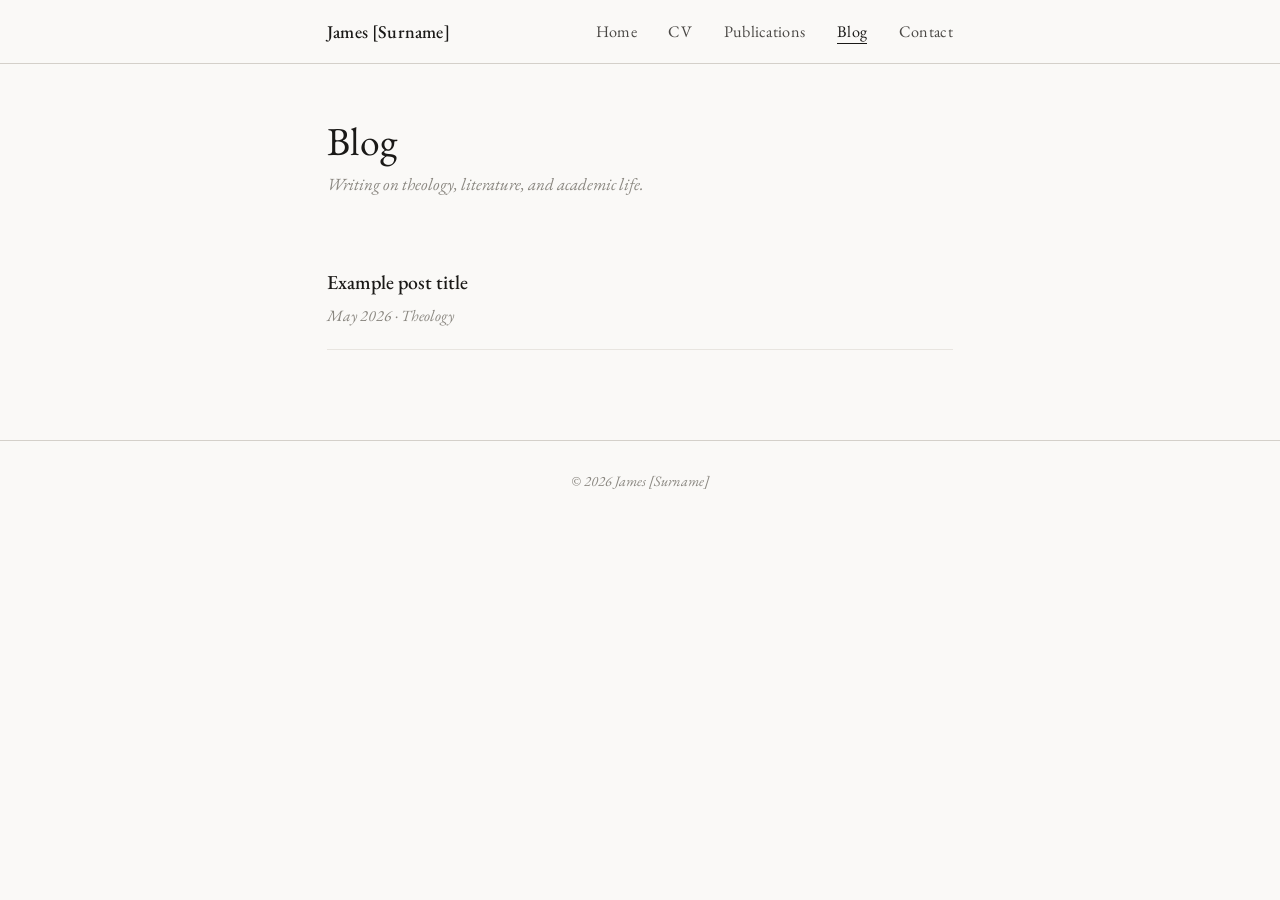
==== blog.html @ 6fadca32 "Initial Site" ====
<!DOCTYPE html>
<html lang="en">
<head>
  <meta charset="UTF-8">
  <meta name="viewport" content="width=device-width, initial-scale=1.0">
  <title>Blog — James [Surname]</title>
  <link rel="stylesheet" href="css/style.css">
</head>
<body>

<nav>
  <div class="nav-inner">
    <a class="nav-name" href="index.html">James [Surname]</a>
    <ul class="nav-links">
      <li><a href="index.html">Home</a></li>
      <li><a href="cv.html">CV</a></li>
      <li><a href="publications.html">Publications</a></li>
      <li><a href="blog.html" class="active">Blog</a></li>
      <li><a href="contact.html">Contact</a></li>
    </ul>
  </div>
</nav>

<main>
  <h1 style="margin-bottom: 0.25rem;">Blog</h1>
  <p style="font-family: var(--serif); font-style: italic; color: var(--ink-light); font-size: 0.95rem; margin-bottom: 2.5rem;">
    Writing on theology, literature, and academic life.
  </p>

  <div id="post-list">
    <p class="blog-empty">Loading posts&hellip;</p>
  </div>
</main>

<footer>
  &copy; <span id="year"></span> James [Surname]
</footer>

<script>
document.getElementById('year').textContent = new Date().getFullYear();

fetch('posts.json')
  .then(r => r.json())
  .then(posts => {
    const container = document.getElementById('post-list');
    if (!posts.length) {
      container.innerHTML = '<p class="blog-empty">No posts yet.</p>';
      return;
    }
    // Sort newest first
    posts.sort((a, b) => new Date(b.date) - new Date(a.date));
    container.innerHTML = posts.map(p => `
      <a class="blog-item" href="${p.file}">
        <div class="blog-item-title">${p.title}</div>
        <div class="blog-item-meta">${formatDate(p.date)}${p.category ? ' &middot; ' + p.category : ''}</div>
      </a>
    `).join('');
  })
  .catch(() => {
    document.getElementById('post-list').innerHTML =
      '<p class="blog-empty">No posts yet.</p>';
  });

function formatDate(str) {
  const d = new Date(str + 'T00:00:00');
  return d.toLocaleDateString('en-GB', { year: 'numeric', month: 'long' });
}
</script>

</body>
</html>
---- css/style.css ----
@import url('https://fonts.googleapis.com/css2?family=EB+Garamond:ital,wght@0,400;0,500;1,400;1,500&family=Crimson+Text:ital,wght@0,400;0,600;1,400&display=swap');

*, *::before, *::after { box-sizing: border-box; margin: 0; padding: 0; }

:root {
  --ink: #1a1917;
  --ink-mid: #4a4845;
  --ink-light: #8a8780;
  --ink-faint: #e8e5e0;
  --ink-rule: #d4d0ca;
  --page: #faf9f7;
  --accent: #2c4a6e;
  --accent-light: #e8eef5;
  --serif: 'EB Garamond', Georgia, serif;
  --serif-body: 'Crimson Text', Georgia, serif;
  --max: 680px;
  --nav-h: 64px;
}

html { font-size: 18px; }
body {
  font-family: var(--serif-body);
  font-size: 1rem;
  line-height: 1.75;
  color: var(--ink);
  background: var(--page);
  min-height: 100vh;
}

/* ── Navigation ── */
nav {
  position: sticky;
  top: 0;
  z-index: 100;
  background: var(--page);
  border-bottom: 1px solid var(--ink-rule);
  height: var(--nav-h);
  display: flex;
  align-items: center;
}

.nav-inner {
  width: 100%;
  max-width: var(--max);
  margin: 0 auto;
  padding: 0 1.5rem;
  display: flex;
  align-items: center;
  justify-content: space-between;
}

.nav-name {
  font-family: var(--serif);
  font-size: 1rem;
  font-weight: 500;
  color: var(--ink);
  text-decoration: none;
  letter-spacing: 0.01em;
}

.nav-links {
  display: flex;
  gap: 1.75rem;
  list-style: none;
}

.nav-links a {
  font-family: var(--serif);
  font-size: 0.9rem;
  color: var(--ink-mid);
  text-decoration: none;
  letter-spacing: 0.02em;
  transition: color 0.15s;
}

.nav-links a:hover,
.nav-links a.active {
  color: var(--ink);
}

.nav-links a.active {
  border-bottom: 1px solid var(--ink);
  padding-bottom: 1px;
}

/* ── Layout ── */
main {
  max-width: var(--max);
  margin: 0 auto;
  padding: 3rem 1.5rem 5rem;
}

/* ── Typography ── */
h1 {
  font-family: var(--serif);
  font-size: 2.2rem;
  font-weight: 400;
  line-height: 1.2;
  color: var(--ink);
  margin-bottom: 0.25rem;
}

h2 {
  font-family: var(--serif);
  font-size: 1.1rem;
  font-weight: 500;
  color: var(--ink);
  margin-bottom: 1.25rem;
}

h3 {
  font-family: var(--serif);
  font-size: 1rem;
  font-weight: 500;
  color: var(--ink);
  margin-bottom: 0.2rem;
}

p { margin-bottom: 1rem; }

a { color: var(--accent); text-decoration: none; }
a:hover { text-decoration: underline; }

/* ── Section label ── */
.label {
  font-family: var(--serif);
  font-size: 0.72rem;
  font-weight: 500;
  letter-spacing: 0.12em;
  text-transform: uppercase;
  color: var(--ink-light);
  margin-bottom: 1rem;
  display: block;
}

/* ── Rule ── */
.rule {
  border: none;
  border-top: 1px solid var(--ink-rule);
  margin: 2.5rem 0;
}

/* ── Hero (index) ── */
.hero {
  padding: 2.5rem 0 2rem;
  border-bottom: 1px solid var(--ink-rule);
  margin-bottom: 2.5rem;
}

.hero-role {
  font-family: var(--serif);
  font-size: 1rem;
  font-style: italic;
  color: var(--ink-mid);
  margin-bottom: 1.5rem;
}

.hero-bio {
  font-size: 1.05rem;
  color: var(--ink-mid);
  max-width: 560px;
}

/* ── CV ── */
.cv-section { margin-bottom: 2.5rem; }

.cv-entry {
  display: grid;
  grid-template-columns: 90px 1fr;
  gap: 0 1.5rem;
  padding: 0.6rem 0;
  border-bottom: 1px solid var(--ink-faint);
  font-size: 0.95rem;
}

.cv-entry:last-child { border-bottom: none; }

.cv-year {
  color: var(--ink-light);
  font-family: var(--serif);
  font-style: italic;
  padding-top: 0.05rem;
}

.cv-detail strong {
  font-family: var(--serif);
  font-weight: 600;
  font-size: 1rem;
  display: block;
  margin-bottom: 0.1rem;
}

.cv-detail .institution {
  color: var(--ink-mid);
}

.cv-download {
  display: inline-flex;
  align-items: center;
  gap: 0.5rem;
  font-family: var(--serif);
  font-size: 0.9rem;
  color: var(--accent);
  border: 1px solid var(--accent);
  padding: 0.45rem 1rem;
  border-radius: 2px;
  margin-top: 0.5rem;
  transition: background 0.15s, color 0.15s;
}

.cv-download:hover {
  background: var(--accent);
  color: var(--page);
  text-decoration: none;
}

/* ── Publications ── */
.pub-entry {
  padding: 1.25rem 0 1.25rem 1.25rem;
  border-left: 2px solid var(--ink-rule);
  margin-bottom: 0.5rem;
  transition: border-color 0.15s;
}

.pub-entry:hover { border-left-color: var(--accent); }

.pub-title {
  font-family: var(--serif);
  font-size: 1.05rem;
  font-weight: 500;
  color: var(--ink);
  margin-bottom: 0.2rem;
}

.pub-meta {
  font-family: var(--serif);
  font-style: italic;
  font-size: 0.9rem;
  color: var(--ink-light);
}

.pub-abstract {
  font-size: 0.9rem;
  color: var(--ink-mid);
  margin-top: 0.5rem;
  margin-bottom: 0;
}

/* ── Blog index ── */
.blog-item {
  display: block;
  padding: 1.1rem 0;
  border-bottom: 1px solid var(--ink-faint);
  text-decoration: none;
  transition: padding-left 0.2s;
}

.blog-item:hover { padding-left: 0.5rem; text-decoration: none; }

.blog-item-title {
  font-family: var(--serif);
  font-size: 1.1rem;
  font-weight: 500;
  color: var(--ink);
  margin-bottom: 0.15rem;
}

.blog-item-meta {
  font-family: var(--serif);
  font-style: italic;
  font-size: 0.875rem;
  color: var(--ink-light);
}

.blog-empty {
  font-family: var(--serif);
  font-style: italic;
  color: var(--ink-light);
  padding: 2rem 0;
}

/* ── Blog post ── */
.post-header {
  border-bottom: 1px solid var(--ink-rule);
  padding-bottom: 1.5rem;
  margin-bottom: 2rem;
}

.post-title {
  font-family: var(--serif);
  font-size: 2rem;
  font-weight: 400;
  line-height: 1.25;
  margin-bottom: 0.5rem;
}

.post-meta {
  font-family: var(--serif);
  font-style: italic;
  color: var(--ink-light);
  font-size: 0.9rem;
}

.post-body { font-size: 1.05rem; }

.post-body p { margin-bottom: 1.1rem; }

.post-body h2 {
  font-size: 1.3rem;
  margin-top: 2rem;
  margin-bottom: 0.75rem;
}

.post-body blockquote {
  border-left: 3px solid var(--ink-rule);
  padding-left: 1.25rem;
  color: var(--ink-mid);
  font-style: italic;
  margin: 1.5rem 0;
}

.back-link {
  display: inline-flex;
  align-items: center;
  gap: 0.4rem;
  font-family: var(--serif);
  font-size: 0.875rem;
  color: var(--ink-light);
  margin-bottom: 2rem;
  text-decoration: none;
}

.back-link:hover { color: var(--ink); text-decoration: none; }

/* ── Footer ── */
footer {
  border-top: 1px solid var(--ink-rule);
  padding: 1.5rem;
  text-align: center;
  font-family: var(--serif);
  font-style: italic;
  font-size: 0.8rem;
  color: var(--ink-light);
}

/* ── Social list (contact page) ── */
.social-list {
  list-style: none;
  display: flex;
  flex-direction: column;
  gap: 0;
}

.social-item {
  border-bottom: 1px solid var(--ink-faint);
}

.social-item:first-child {
  border-top: 1px solid var(--ink-faint);
}

.social-link {
  display: flex;
  align-items: center;
  gap: 1rem;
  padding: 0.9rem 0;
  text-decoration: none;
  transition: padding-left 0.2s;
}

.social-link:hover {
  padding-left: 0.5rem;
  text-decoration: none;
}

.social-icon {
  display: flex;
  align-items: center;
  justify-content: center;
  width: 20px;
  height: 20px;
  color: var(--ink-light);
  flex-shrink: 0;
}

.social-icon svg {
  width: 18px;
  height: 18px;
}

.social-label {
  font-family: var(--serif);
  font-size: 1rem;
  font-weight: 500;
  color: var(--ink);
  min-width: 130px;
}

.social-handle {
  font-family: var(--serif);
  font-style: italic;
  font-size: 0.9rem;
  color: var(--ink-light);
}

/* ── Responsive ── */
@media (max-width: 560px) {
  html { font-size: 16px; }
  .nav-links { gap: 1rem; }
  .cv-entry { grid-template-columns: 70px 1fr; }
}
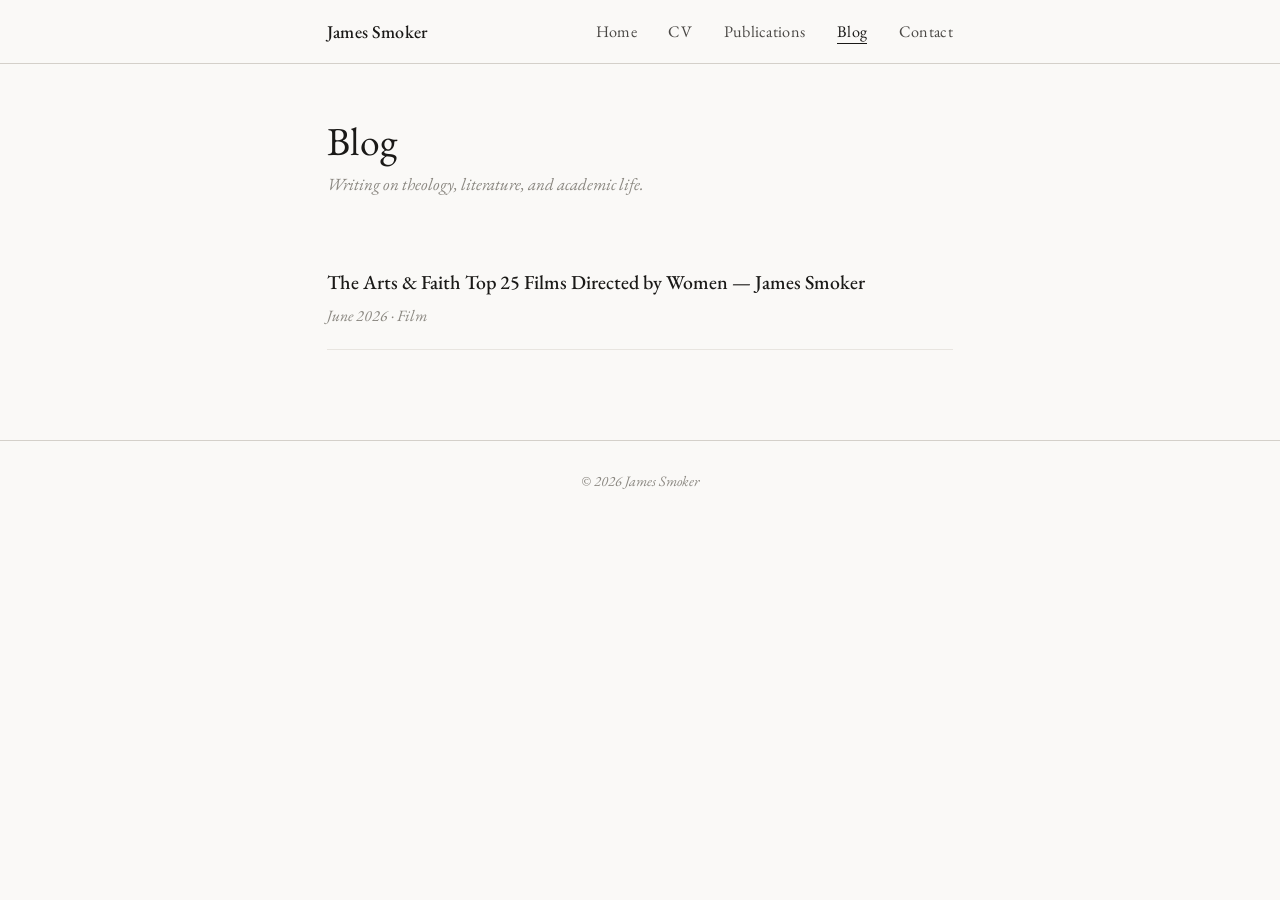
==== commit 2765ed62: "Add first blog post" ====
--- a/blog.html
+++ b/blog.html
@@ -3,14 +3,14 @@
 <head>
   <meta charset="UTF-8">
   <meta name="viewport" content="width=device-width, initial-scale=1.0">
-  <title>Blog — James [Surname]</title>
+  <title>Blog — James Smoker</title>
   <link rel="stylesheet" href="css/style.css">
 </head>
 <body>
 
 <nav>
   <div class="nav-inner">
-    <a class="nav-name" href="index.html">James [Surname]</a>
+    <a class="nav-name" href="index.html">James Smoker</a>
     <ul class="nav-links">
       <li><a href="index.html">Home</a></li>
       <li><a href="cv.html">CV</a></li>
@@ -33,7 +33,7 @@
 </main>
 
 <footer>
-  &copy; <span id="year"></span> James [Surname]
+  &copy; <span id="year"></span> James Smoker
 </footer>
 
 <script>
--- a/css/style.css
+++ b/css/style.css
@@ -155,10 +155,74 @@
   margin-bottom: 1.5rem;
 }
 
+.hero-top {
+  display: flex;
+  align-items: flex-start;
+  gap: 2.5rem;
+}
+
+.hero-text {
+  flex: 1;
+}
+
 .hero-bio {
   font-size: 1.05rem;
   color: var(--ink-mid);
   max-width: 560px;
+}
+
+.hero-top {
+  display: flex;
+  align-items: flex-start;
+  gap: 2.5rem;
+}
+
+.hero-text { flex: 1; }
+
+.hero-photo-wrap { flex-shrink: 0; }
+
+.hero-photo {
+  width: 140px;
+  height: 140px;
+  border-radius: 50%;
+  object-fit: cover;
+  object-position: center top;
+  border: 1px solid var(--ink-rule);
+  display: block;
+}
+
+@media (max-width: 480px) {
+  .hero-top {
+    flex-direction: column-reverse;
+    align-items: flex-start;
+    gap: 1.25rem;
+  }
+  .hero-photo { width: 100px; height: 100px; }
+}
+
+.hero-photo-wrap {
+  flex-shrink: 0;
+}
+
+.hero-photo {
+  width: 140px;
+  height: 140px;
+  object-fit: cover;
+  border-radius: 50%;
+  border: 1px solid var(--ink-rule);
+  display: block;
+}
+
+@media (max-width: 480px) {
+  .hero-top {
+    flex-direction: column-reverse;
+    align-items: center;
+    text-align: center;
+  }
+  .hero-photo {
+    width: 110px;
+    height: 110px;
+  }
 }
 
 /* ── CV ── */
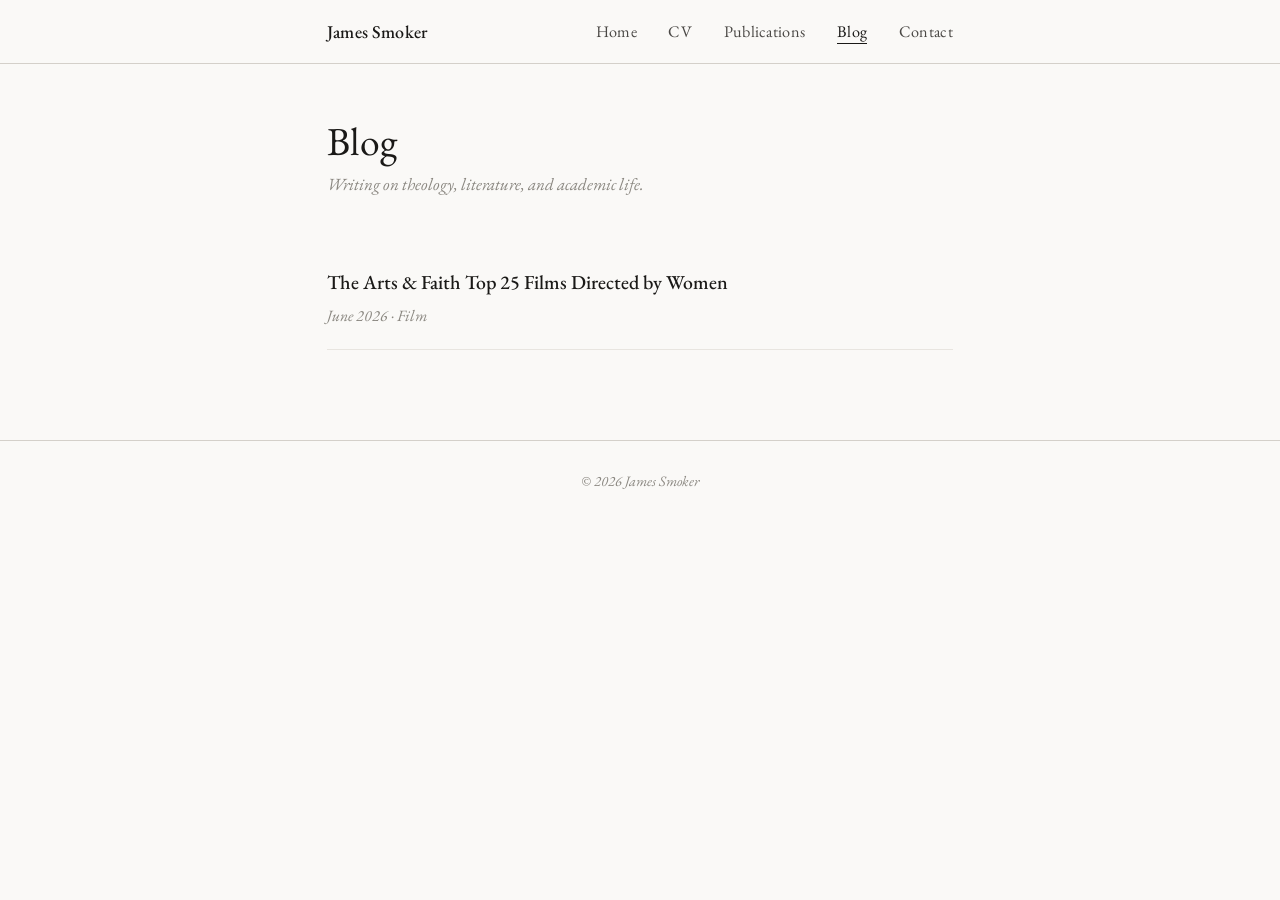
==== commit 8741c845: "Fix posts.json caching and typos" ====
--- a/blog.html
+++ b/blog.html
@@ -39,7 +39,7 @@
 <script>
 document.getElementById('year').textContent = new Date().getFullYear();
 
-fetch('posts.json')
+fetch('posts.json?v=' + Date.now())
   .then(r => r.json())
   .then(posts => {
     const container = document.getElementById('post-list');
